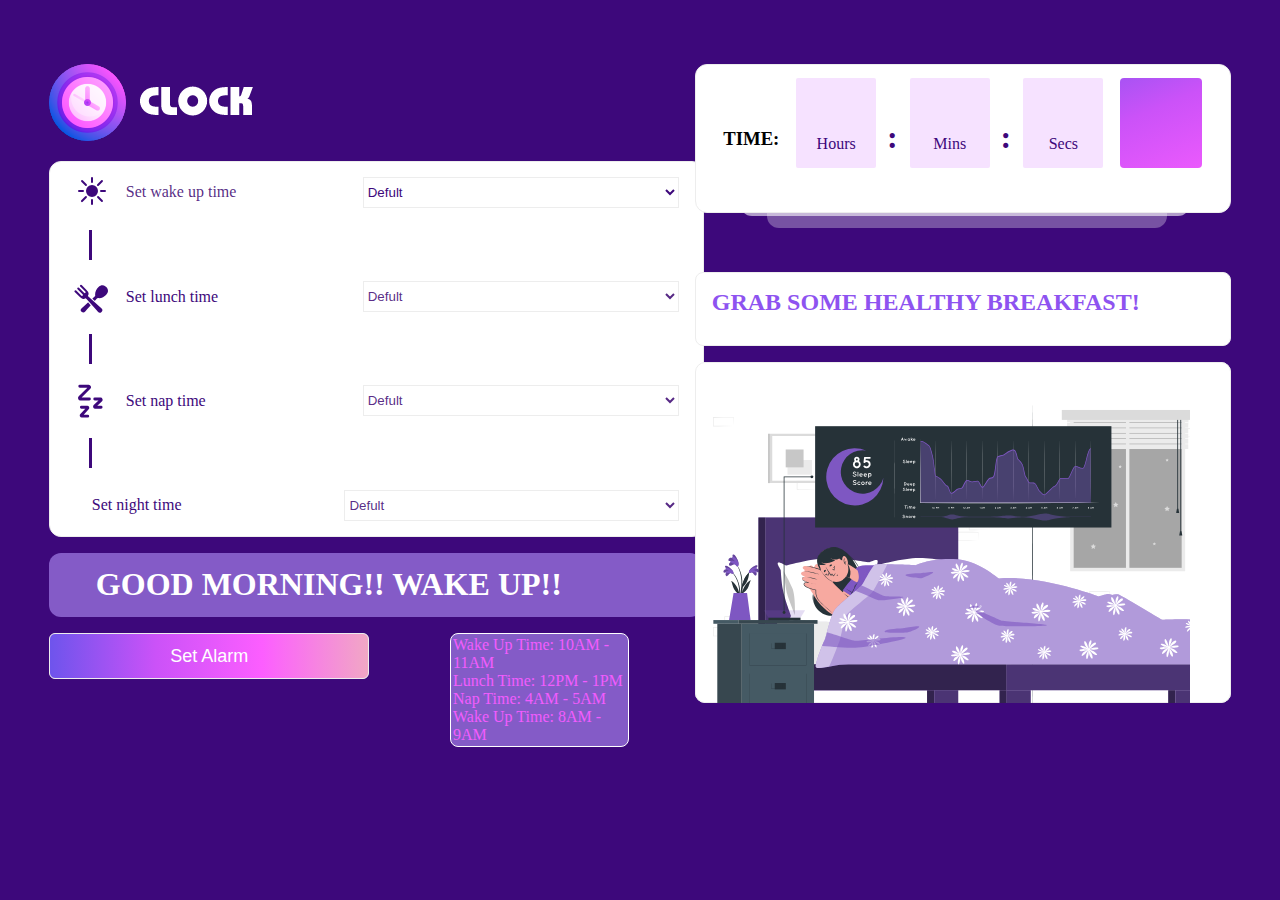
==== Reminde-Clock/index.html @ 421fb713 "first commit" ====
<!DOCTYPE html>
<html lang="en">
    
    <head>
        <meta charset="UTF-8">
        <meta http-equiv="X-UA-Compatible" content="IE=edge">
        <meta name="viewport" content="width=device-width, initial-scale=1.0">
        <title>Document</title>
        <link rel="stylesheet" href="./style.css">
    </head>
    <script src="https://kit.fontawesome.com/430b983362.js" crossorigin="anonymous"></script>

<body>
    <div class="container">
        <section class="timeset">
            <div class="clock">
                <img src="./img/clock_logo.png" alt="">
                <!-- <h1>CLOCK</h1> -->
            </div>
            <div class="firstgrid" id="leftgird">
                
                <div class="item" id="item1">
                    <img src="./img/wake_up.svg" alt="">
                    <p class="para1">Set wake up time</p>
                    <select name="wakeup" id="wake">
                        <option value="Defult">Defult</option>
                        <option value="01">01 AM - 02AM</option>
                        <option value="02">02 AM - 03AM</option>
                        <option value="03">03 AM - 04AM</option>
                        <option value="04">04 AM - 05AM</option>
                        <option value="05">05 AM - 06AM</option>
                        <option value="06">06 AM - 07AM</option>
                        <option value="07">07 AM - 08AM</option>
                        <option value="08">08 AM - 09AM</option>
                        <option value="09">09 AM - 10AM</option>
                        <option value="10">10 AM - 11AM</option>
                        <option value="11">11 AM - 12AM</option>
                        <option value="12">12 PM - 01PM</option>
                        <option value="13">01 PM - 02PM</option>
                        <option value="14">02 PM - 03PM</option>
                        <option value="15">03 PM - 04PM</option>
                        <option value="16">04 PM - 05PM</option>
                        <option value="17">05 PM - 06PM</option>
                        <option value="18">06 PM - 07PM</option>
                        <option value="19">07 PM - 08PM</option>
                        <option value="20">08 PM - 09PM</option>
                        <option value="21">09 PM - 10PM</option>
                        <option value="22">10 PM - 11PM</option>
                        <option value="23">11 PM - 12AM</option>
                        <option value="00">12 AM - 01AM</option>
                        <!-- <option value="10 AM - 11AM">10 AM - 11AM</option>
                        <option value="10 AM - 11AM">11 AM - 12AM</option> -->
                    </select>
                </div>
                <div class="bord"></div>
                <div class="item" id="item2">
                    <img src="./img/lunch_time.svg" alt="">
                    <p class="para2">Set lunch time</p>
                    <select name="lunch" id="lunch">
                        <option value="Defult">Defult</option>
                        <option value="01">01 AM - 02AM</option>
                        <option value="02">02 AM - 03AM</option>
                        <option value="03">03 AM - 04AM</option>
                        <option value="04">04 AM - 05AM</option>
                        <option value="05">05 AM - 06AM</option>
                        <option value="06">06 AM - 07AM</option>
                        <option value="07">07 AM - 08AM</option>
                        <option value="08">08 AM - 09AM</option>
                        <option value="09">09 AM - 10AM</option>
                        <option value="10">10 AM - 11AM</option>
                        <option value="11">11 AM - 12AM</option>
                        <option value="12">12 PM - 01PM</option>
                        <option value="13">01 PM - 02PM</option>
                        <option value="14">02 PM - 03PM</option>
                        <option value="15">03 PM - 04PM</option>
                        <option value="16">04 PM - 05PM</option>
                        <option value="17">05 PM - 06PM</option>
                        <option value="18">06 PM - 07PM</option>
                        <option value="19">07 PM - 08PM</option>
                        <option value="20">08 PM - 09PM</option>
                        <option value="21">09 PM - 10PM</option>
                        <option value="22">10 PM - 11PM</option>
                        <option value="23">11 PM - 12AM</option>
                        <option value="00">12 AM - 01AM</option>
                        <!-- <option value="">12PM - 1PM</option> -->
                    </select>
                </div>
                <div class="bord"></div>
                <div class="item" id="item3">
                    <img src="./img/nap_time.svg" alt="">
                    <p>Set nap time</p>
                    <select name="nap" id="nap">
                        <option value="Defult">Defult</option>
                        <option value="01">01 AM - 02AM</option>
                        <option value="02">02 AM - 03AM</option>
                        <option value="03">03 AM - 04AM</option>
                        <option value="04">04 AM - 05AM</option>
                        <option value="05">05 AM - 06AM</option>
                        <option value="06">06 AM - 07AM</option>
                        <option value="07">07 AM - 08AM</option>
                        <option value="08">08 AM - 09AM</option>
                        <option value="09">09 AM - 10AM</option>
                        <option value="10">10 AM - 11AM</option>
                        <option value="11">11 AM - 12AM</option>
                        <option value="12">12 PM - 01PM</option>
                        <option value="13">01 PM - 02PM</option>
                        <option value="14">02 PM - 03PM</option>
                        <option value="15">03 PM - 04PM</option>
                        <option value="16">04 PM - 05PM</option>
                        <option value="17">05 PM - 06PM</option>
                        <option value="18">06 PM - 07PM</option>
                        <option value="19">07 PM - 08PM</option>
                        <option value="20">08 PM - 09PM</option>
                        <option value="21">09 PM - 10PM</option>
                        <option value="22">10 PM - 11PM</option>
                        <option value="23">11 PM - 12AM</option>
                        <option value="00">12 AM - 01AM</option>
                        <!-- <option value="07">7PM - 8PM</option> -->
                    </select>
                </div>
                <div class="bord"></div>
                <div class="item" id="item4">
                    <img src="" alt=""><i class="fas fa-cloud-moon" id="moon"></i>
                    <p>Set night time</p>
                    <select name="night" id="night">
                        <option value="Defult">Defult</option>
                        <option value="01">01 AM - 02AM</option>
                        <option value="02">02 AM - 03AM</option>
                        <option value="03">03 AM - 04AM</option>
                        <option value="04">04 AM - 05AM</option>
                        <option value="05">05 AM - 06AM</option>
                        <option value="06">06 AM - 07AM</option>
                        <option value="07">07 AM - 08AM</option>
                        <option value="08">08 AM - 09AM</option>
                        <option value="09">09 AM - 10AM</option>
                        <option value="10">10 AM - 11AM</option>
                        <option value="11">11 AM - 12AM</option>
                        <option value="12">12 PM - 01PM</option>
                        <option value="13">01 PM - 02PM</option>
                        <option value="14">02 PM - 03PM</option>
                        <option value="15">03 PM - 04PM</option>
                        <option value="16">04 PM - 05PM</option>
                        <option value="17">05 PM - 06PM</option>
                        <option value="18">06 PM - 07PM</option>
                        <option value="19">07 PM - 08PM</option>
                        <option value="20">08 PM - 09PM</option>
                        <option value="21">09 PM - 10PM</option>
                        <option value="22">10 PM - 11PM</option>
                        <option value="23">11 PM - 12AM</option>
                        <option value="00">12 AM - 01AM</option>
                    </select>
                </div>
            </div>
            <div id="DownText">
                <h1 id="Greeting">GOOD MORNING!! WAKE UP!!</h1>
            </div>
            <div class="Alarm">
                <button id="btn" onmouseenter="changeAlarm()" onmouseleave="backAlarm()" onclick="clickMe()" >Set Alarm</button>
            </div>
            <div id="Scadule">
                <p>Wake Up Time: <span class="store"> 10AM - 11AM</span></p>
                <p>Lunch Time: <span class="store"> 12PM - 1PM</span></p>
                <p>Nap Time: <span class="store"> 4AM - 5AM</span></p>
                <p>Wake Up Time: <span class="store"> 8AM - 9AM</span></p>
            </div>
        </section>
        <div class="Secondgrid">
            <div class="time">
                <h3 class="ti">TIME:</h3>
                <div class="setTime">
                    <h3 id="myHours" class="medo"></h3>
                    <p class="medo">Hours</p>
                    <img src="./img/timeline.svg" alt="" class="backimg">
                </div>
                <h1 id="col">:</h1>
                <div class="setTime">
                    <h3 id="myMint" class="medo"></h3>
                    <p class="medo">Mins</p>
                    <img src="./img/timeline.svg" alt="" class="backimg">
                </div>
                <h1 id="col">:</h1>
                <div class="setTime">
                    <h3 id="mySecd" class="medo"></h3>
                    <p class="medo">Secs</p>
                    <img src="./img/timeline.svg" alt="" class="backimg">
                </div>
                <div class="setTime">
                    <h3 id="APM" class="medo"></h3>
                    <img src="./img/AM_svg.svg" alt="" class="backimgs">
                </div>
            </div>
            <div class="me1"></div>
            <div class="me2"></div>
            <div id="midText">
                <h2 id="change">GRAB SOME HEALTHY BREAKFAST!</h2>
            </div>
            <div id="ChangePhoto">
                <img src="./img/Group 5194.svg" alt="" id="myphoto">
            </div>
        </div>
    </div>
</body>
<script src="./script.js"></script>

</html>
---- Reminde-Clock/style.css ----
*{
    margin: 0;
    padding: 0;
}
body{
    background-color: #3D087B;
    margin: 5% 0%;
}
.container{
    display: flex;
    justify-content: space-evenly;
}
/* Left side grid */
.timeset{
    display: grid;
    grid-template-columns: repeat(5, auto);
    grid-gap: 1rem;
}
.clock{
    grid-area: 1/1/1/6;
}
#leftgird{
    grid-area: 2/1/5/6;
}
#DownText{
    grid-area: 5/1/6/6;
}
.Alarm{
    grid-area: 6/1/7/5;
}
#Scadule{
    grid-area: 6/5/7/8;
}
/* Mid Compex */
.firstgrid{
    width: 130%;
    padding: 2% 5%;
    display: flex;
    flex-direction: column;
    gap: 1rem;
    border-radius: 12px;
    background-color: #ffffff;
    border: 1px solid #ededed;
    /* display: grid; */
    /* grid-template-columns: repeat(4, auto); */
    /* grid-gap: 1rem; */
}
/* item1 */
#item1{
    width: 100%;
    display: flex;
    justify-content: space-evenly;
    align-items: center;
    /* justify-content: space-evenly; */
    /* position: relative;
    top: 0px;
    left: 0px;  */
    /* border-left: 2px solid purple; */
}
#item1 img{
    display: bolck;
    /* position: absolute;
    top: 0px;
    left: 0px; */
}
#item1 p{
    width: 60%;
    margin: 2% 3%;
    text-align: justify;
    color: #3d0873de;
    /* display: inline-block; */
    /* position: absolute;
    top: 0px;
    left: 60px; */
}
#wake{
    width: 80%;
    padding: 1% 0%;
    padding-right: 10%;
    background-color: #ffffff;
    border: 1px solid #ededed;
    color: #3D087B;

    /* text-align: left; */
    /* position: absolute;
    top: 0px;
    right: 0px; */
}

/* Item2 */
 #item2{
    width: 100%;
    display: flex;
    justify-content: space-evenly;
    align-items: center;
}

#item2 img{
    display: bolck;
    /* position: absolute;
    top: 0px;
    left: 0px; */
}
#item2 p{
    text-align: justify;
    width: 60%;
    margin: 2% 3%;
    color: #3D087B;
    /* position: absolute;
    top: 0px;
    left: 60px; */
}
#lunch{
    width: 80%;
    padding: 1% 0%;
    padding-right: 10%;
    background-color: #ffffff;
    border: 1px solid #ededed;
    color: #3d0873de;
    /* position: absolute;
    top: 0px;
    right: 0px; */
} 

/* Item3 */
 #item3{
    width: 100%;
    display: flex;
    justify-content: space-evenly;
    align-items: center;
}

#item3 img{
    display: bolck;
    /* position: absolute;
    top: 0px;
    left: 0px; */
}
#item3 p{
    text-align: justify;
    width: 60%;
    margin: 2% 3%;
    color: #3D087B;
    /* position: absolute;
    top: 0px;
    left: 60px; */
}
#nap{
    width: 80%;
    padding: 1% 0%;
    padding-right: 10%;
    background-color: #ffffff;
    border: 1px solid #ededed;
    color: #3d0873de;
    /* position: absolute;
    top: 0px;
    right: 0px; */
} 

#item4{
    width: 100%;
    display: flex;
    justify-content: space-evenly;
    align-items: center;
}
#img{
    display: block;
    
}
#item4 p{
    text-align: justify;
    width: 60%;
    margin: 2% 3%;
    color: #3D087B;
}
#night{
    width: 80%;
    padding: 1% 0%;
    padding-right: 10%;
    background-color: #ffffff;
    border: 1px solid #ededed;
    color: #3d0873de;
}

.boder{ 
    /* border-left: 2px solid red; */
 }

 /* Changing text */
 #DownText{
    box-sizing: border-box;
    width: 140%;
    color: #ffffff;
    /* border: 1px solid #ededed; */
    background-color: #845bc7;
    padding: 3% 10%;
    border-radius: 12px;
 }

 /* .Alarm{ */
     /* width: 100%; */
      /* box-sizing: border-box; */
     /* margin: 0px 3px; */
    /* }   */
 #btn{
    height: 40%;
    width: 25vw;
    font-size: 18px;
    padding: 1% 2%;
    color: #ffffff;
    border: 1px solid #ededed;
    border-radius: 6px;
    background-image: linear-gradient(to right,#6E54EC, #CB52F8, #FC5EFF, #F1A7C5);
 }
 #btn:hover{
    background-image: linear-gradient(to right,#F1A7C5, #FC5EFF , #CB52F8, #6E54EC,);
 }
#Scadule{
    box-sizing: border-box;
    width: 14vw;
    padding: 1% 1%;
    color: #F25CFE;
    background-color: #845bc7;
    border: 1px solid #ffffff;
    border-radius: 8px;
}
/* right side grid main  */

.Secondgrid{
    display: grid;
    grid-template-columns: repeat(4, auto);
    grid-gap: 1rem;
    position: relative;
    top: 0px;
    left: 0px;
}
.time{
    grid-area: 1/1/1/5;
}
.setTime{
    display: flex;
    flex-direction: column;
    align-items: center;
    color: #3D087B;
    /* font-size: 1.2rem; */
}
/* .time img{
    display: block;
    /* height: 25px; */
    /* width: 75px;
    z-index: 1px;
    position: relative;
    top: 0px;
    left: 5px; */

/* } */
#midText{
    grid-area: 3/1/4/5;
}
#ChangePhoto{
    grid-area: 4/1/7/5;
}

/* right working part */
.time{
    display: flex;
    justify-content: space-evenly;
    padding: 2% 2%;
    height: 14vh;
    align-items: center;
    border: 1px solid #ededed;
    background-color: #ffffff;
    border-radius: 12px;
    position: relative;
    top: 0px;
    left: 0px;
}
/* .time{
    font-size: 1.5rem;
} */
/* #time{
    font-size: 2.9rem;
    /* font-size: 3.1rem; */
    /* position: absolute;
    top: 25px;
    left: 154px;
    word-spacing: 7px;
    text-align: center;
    z-index: 2;
}  */
#midText{
    border: 1px solid #ededed;
    padding: 3% 3%;
    border-radius: 8px;
    background-color: #ffffff;
    color: #8E53F0;
}
/* blank box */
.me1{
    box-sizing: border-box;
    grid-area: 1/3/1/4;
    height: 50%;
    width: 450px;
    border-radius: 12px;
    padding: 2% 3%;
    margin: 3px;
    background-color: #ffffff;
    position: absolute;
    top: 68px;
    right: -100px;
    z-index: -1;
    opacity: 0.6;
}
.me2{
    box-sizing: border-box;
    grid-area: 1/3/1/4;
    height: 50%;
    width: 400px;
    border-radius: 12px;
    padding: 2% 3%;
    margin: 3px;
    background-color: #ffffff;
    position: absolute;
    top: 80px;
    right: -77px;
    z-index: -3;
    opacity: 0.3;
}

/* Border */
.bord{
    height: 30px;
    border-left: 3px solid #3D087B;;
    position: relative;
    top: 0px;
    left: 15px;
}
#moon{
    font-size: 25px;
    color: #3d087b;
}

/* #cl{
    display: block;
    height: 80px;
    width: 80px;
} */

.medo{
    position: relative;
    top: 50px;
    left: 0px;
    z-index: 2;
}
.setTime h3{
    font-size: 2.3rem;
    
}
.backimg{
    position: relative;
    bottom: 25px;
    z-index: 1;
}
.backimgs{
    position: relative;
    bottom: 16px;
    z-index: 1;
}
#col{
    position: relative;
    width: 0px;
    height: 18px;
    bottom: 11px;
    right: 6px;
    color: #3D087B;
}
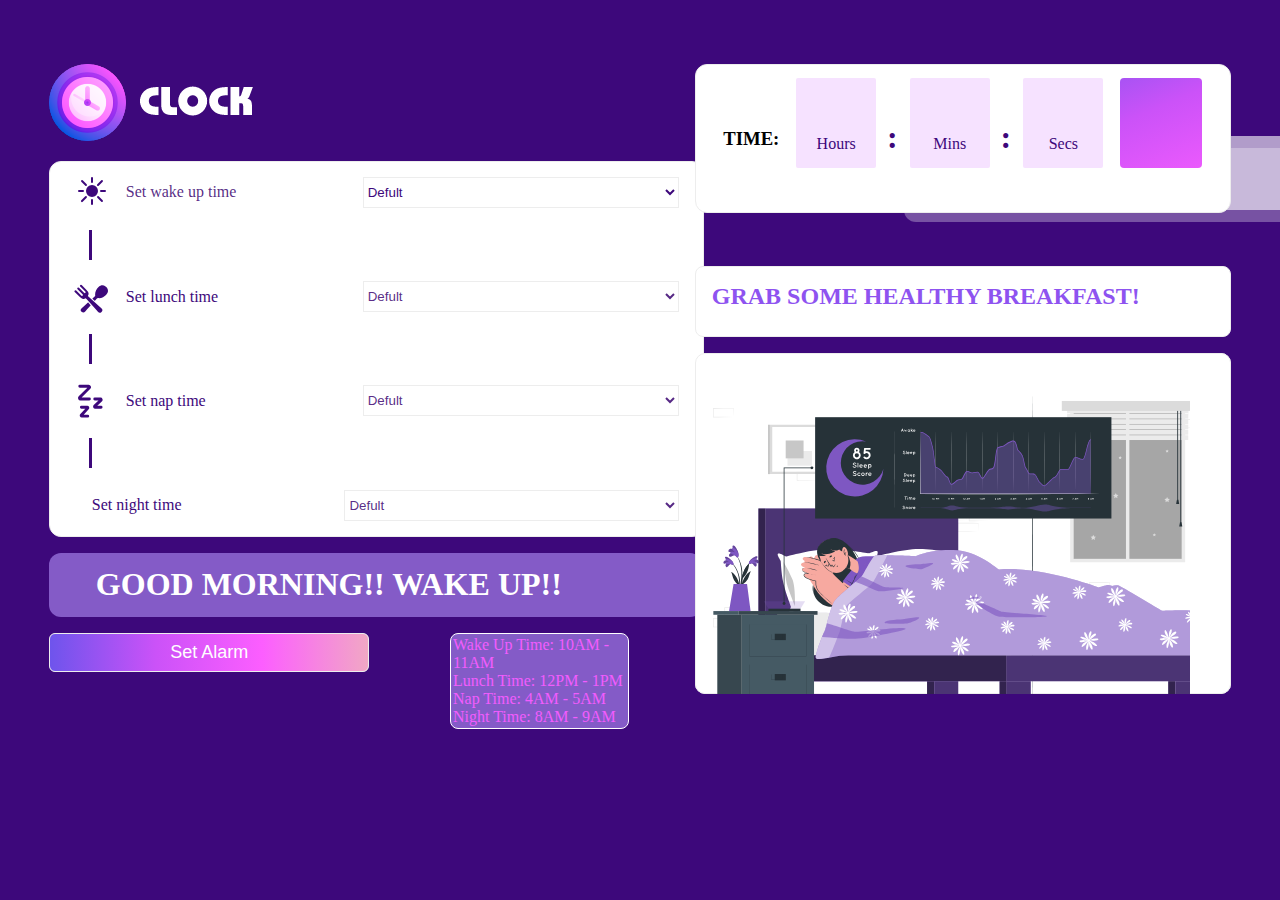
==== commit 135fdef0: "second commit" ====
--- a/Reminde-Clock/index.html
+++ b/Reminde-Clock/index.html
@@ -34,7 +34,7 @@
                         <option value="08">08 AM - 09AM</option>
                         <option value="09">09 AM - 10AM</option>
                         <option value="10">10 AM - 11AM</option>
-                        <option value="11">11 AM - 12AM</option>
+                        <option value="11">11 AM - 12PM</option>
                         <option value="12">12 PM - 01PM</option>
                         <option value="13">01 PM - 02PM</option>
                         <option value="14">02 PM - 03PM</option>
@@ -68,7 +68,7 @@
                         <option value="08">08 AM - 09AM</option>
                         <option value="09">09 AM - 10AM</option>
                         <option value="10">10 AM - 11AM</option>
-                        <option value="11">11 AM - 12AM</option>
+                        <option value="11">11 AM - 12PM</option>
                         <option value="12">12 PM - 01PM</option>
                         <option value="13">01 PM - 02PM</option>
                         <option value="14">02 PM - 03PM</option>
@@ -101,7 +101,7 @@
                         <option value="08">08 AM - 09AM</option>
                         <option value="09">09 AM - 10AM</option>
                         <option value="10">10 AM - 11AM</option>
-                        <option value="11">11 AM - 12AM</option>
+                        <option value="11">11 AM - 12PM</option>
                         <option value="12">12 PM - 01PM</option>
                         <option value="13">01 PM - 02PM</option>
                         <option value="14">02 PM - 03PM</option>
@@ -134,7 +134,7 @@
                         <option value="08">08 AM - 09AM</option>
                         <option value="09">09 AM - 10AM</option>
                         <option value="10">10 AM - 11AM</option>
-                        <option value="11">11 AM - 12AM</option>
+                        <option value="11">11 AM - 12PM</option>
                         <option value="12">12 PM - 01PM</option>
                         <option value="13">01 PM - 02PM</option>
                         <option value="14">02 PM - 03PM</option>
@@ -155,13 +155,13 @@
                 <h1 id="Greeting">GOOD MORNING!! WAKE UP!!</h1>
             </div>
             <div class="Alarm">
-                <button id="btn" onmouseenter="changeAlarm()" onmouseleave="backAlarm()" onclick="clickMe()" >Set Alarm</button>
+                <button id="btn" onclick="clickMe()", onmouseenter="changeAlarm()" , onmouseleave="backAlarm()"  >Set Alarm</button>
             </div>
             <div id="Scadule">
                 <p>Wake Up Time: <span class="store"> 10AM - 11AM</span></p>
                 <p>Lunch Time: <span class="store"> 12PM - 1PM</span></p>
                 <p>Nap Time: <span class="store"> 4AM - 5AM</span></p>
-                <p>Wake Up Time: <span class="store"> 8AM - 9AM</span></p>
+                <p>Night Time: <span class="store"> 8AM - 9AM</span></p>
             </div>
         </section>
         <div class="Secondgrid">
@@ -188,9 +188,10 @@
                     <h3 id="APM" class="medo"></h3>
                     <img src="./img/AM_svg.svg" alt="" class="backimgs">
                 </div>
-            </div>
-            <div class="me1"></div>
+                <div class="me1"></div>
             <div class="me2"></div>
+            </div>
+            
             <div id="midText">
                 <h2 id="change">GRAB SOME HEALTHY BREAKFAST!</h2>
             </div>
@@ -202,4 +203,4 @@
 </body>
 <script src="./script.js"></script>
 
-</html>+</html>
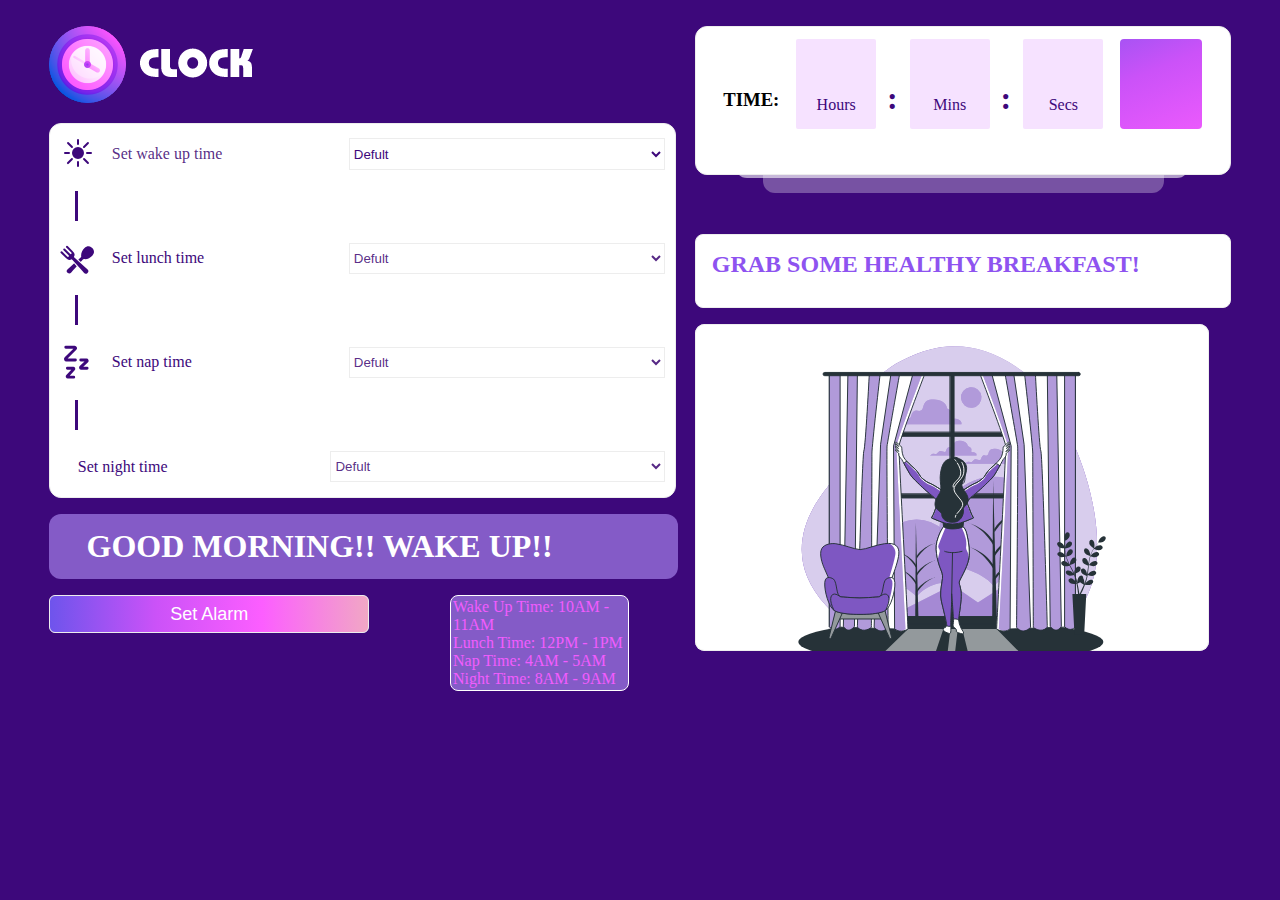
==== commit c0907113: "third commit" ====
--- a/Reminde-Clock/index.html
+++ b/Reminde-Clock/index.html
@@ -7,6 +7,7 @@
         <meta name="viewport" content="width=device-width, initial-scale=1.0">
         <title>Document</title>
         <link rel="stylesheet" href="./style.css">
+        <link rel="preconnect" href="https://fonts.gstatic.com" crossorigin>
     </head>
     <script src="https://kit.fontawesome.com/430b983362.js" crossorigin="anonymous"></script>
 
--- a/Reminde-Clock/style.css
+++ b/Reminde-Clock/style.css
@@ -1,40 +1,49 @@
-*{
+* {
     margin: 0;
     padding: 0;
 }
-body{
+
+body {
     background-color: #3D087B;
-    margin: 5% 0%;
-}
-.container{
+    margin: 2% 0%;
+}
+
+.container {
     display: flex;
     justify-content: space-evenly;
 }
+
 /* Left side grid */
-.timeset{
+.timeset {
     display: grid;
     grid-template-columns: repeat(5, auto);
     grid-gap: 1rem;
 }
-.clock{
+
+.clock {
     grid-area: 1/1/1/6;
 }
-#leftgird{
+
+#leftgird {
     grid-area: 2/1/5/6;
 }
-#DownText{
+
+#DownText {
     grid-area: 5/1/6/6;
 }
-.Alarm{
+
+.Alarm {
     grid-area: 6/1/7/5;
 }
-#Scadule{
+
+#Scadule {
     grid-area: 6/5/7/8;
 }
+
 /* Mid Compex */
-.firstgrid{
+.firstgrid {
     width: 130%;
-    padding: 2% 5%;
+    padding: 2% 2%;
     display: flex;
     flex-direction: column;
     gap: 1rem;
@@ -45,8 +54,9 @@
     /* grid-template-columns: repeat(4, auto); */
     /* grid-gap: 1rem; */
 }
+
 /* item1 */
-#item1{
+#item1 {
     width: 100%;
     display: flex;
     justify-content: space-evenly;
@@ -57,13 +67,15 @@
     left: 0px;  */
     /* border-left: 2px solid purple; */
 }
-#item1 img{
-    display: bolck;
+
+#item1 img {
+    display: block;
     /* position: absolute;
     top: 0px;
     left: 0px; */
 }
-#item1 p{
+
+#item1 p {
     width: 60%;
     margin: 2% 3%;
     text-align: justify;
@@ -73,7 +85,8 @@
     top: 0px;
     left: 60px; */
 }
-#wake{
+
+#wake {
     width: 80%;
     padding: 1% 0%;
     padding-right: 10%;
@@ -88,20 +101,21 @@
 }
 
 /* Item2 */
- #item2{
+#item2 {
     width: 100%;
     display: flex;
     justify-content: space-evenly;
     align-items: center;
 }
 
-#item2 img{
-    display: bolck;
+#item2 img {
+    display: block;
     /* position: absolute;
     top: 0px;
     left: 0px; */
 }
-#item2 p{
+
+#item2 p {
     text-align: justify;
     width: 60%;
     margin: 2% 3%;
@@ -110,7 +124,8 @@
     top: 0px;
     left: 60px; */
 }
-#lunch{
+
+#lunch {
     width: 80%;
     padding: 1% 0%;
     padding-right: 10%;
@@ -120,23 +135,24 @@
     /* position: absolute;
     top: 0px;
     right: 0px; */
-} 
+}
 
 /* Item3 */
- #item3{
+#item3 {
     width: 100%;
     display: flex;
     justify-content: space-evenly;
     align-items: center;
 }
 
-#item3 img{
-    display: bolck;
+#item3 img {
+    display: block;
     /* position: absolute;
     top: 0px;
     left: 0px; */
 }
-#item3 p{
+
+#item3 p {
     text-align: justify;
     width: 60%;
     margin: 2% 3%;
@@ -145,7 +161,8 @@
     top: 0px;
     left: 60px; */
 }
-#nap{
+
+#nap {
     width: 80%;
     padding: 1% 0%;
     padding-right: 10%;
@@ -155,25 +172,28 @@
     /* position: absolute;
     top: 0px;
     right: 0px; */
-} 
-
-#item4{
+}
+
+#item4 {
     width: 100%;
     display: flex;
     justify-content: space-evenly;
     align-items: center;
 }
-#img{
-    display: block;
-    
-}
-#item4 p{
+
+#img {
+    display: block;
+
+}
+
+#item4 p {
     text-align: justify;
     width: 60%;
     margin: 2% 3%;
     color: #3D087B;
 }
-#night{
+
+#night {
     width: 80%;
     padding: 1% 0%;
     padding-right: 10%;
@@ -182,27 +202,27 @@
     color: #3d0873de;
 }
 
-.boder{ 
-    /* border-left: 2px solid red; */
- }
-
- /* Changing text */
- #DownText{
+/* .boder{  */
+/* border-left: 2px solid red; */
+/* } */
+
+/* Changing text */
+#DownText {
     box-sizing: border-box;
-    width: 140%;
+    width: 135%;
     color: #ffffff;
     /* border: 1px solid #ededed; */
     background-color: #845bc7;
-    padding: 3% 10%;
+    padding: 3% 8%;
     border-radius: 12px;
- }
-
- /* .Alarm{ */
-     /* width: 100%; */
-      /* box-sizing: border-box; */
-     /* margin: 0px 3px; */
-    /* }   */
- #btn{
+}
+
+/* .Alarm{ */
+/* width: 100%; */
+/* box-sizing: border-box; */
+/* margin: 0px 3px; */
+/* }   */
+#btn {
     height: 40%;
     width: 25vw;
     font-size: 18px;
@@ -210,12 +230,14 @@
     color: #ffffff;
     border: 1px solid #ededed;
     border-radius: 6px;
-    background-image: linear-gradient(to right,#6E54EC, #CB52F8, #FC5EFF, #F1A7C5);
- }
- #btn:hover{
-    background-image: linear-gradient(to right,#F1A7C5, #FC5EFF , #CB52F8, #6E54EC,);
- }
-#Scadule{
+    background-image: linear-gradient(to right, #6E54EC, #CB52F8, #FC5EFF, #F1A7C5);
+}
+
+#btn:hover {
+    background-image: linear-gradient(to right, #F1A7C5, #FC5EFF, #CB52F8, #6E54EC, );
+}
+
+#Scadule {
     box-sizing: border-box;
     width: 14vw;
     padding: 1% 1%;
@@ -224,9 +246,10 @@
     border: 1px solid #ffffff;
     border-radius: 8px;
 }
+
 /* right side grid main  */
 
-.Secondgrid{
+.Secondgrid {
     display: grid;
     grid-template-columns: repeat(4, auto);
     grid-gap: 1rem;
@@ -234,35 +257,39 @@
     top: 0px;
     left: 0px;
 }
-.time{
+
+.time {
     grid-area: 1/1/1/5;
 }
-.setTime{
+
+.setTime {
     display: flex;
     flex-direction: column;
     align-items: center;
     color: #3D087B;
     /* font-size: 1.2rem; */
 }
+
 /* .time img{
     display: block;
     /* height: 25px; */
-    /* width: 75px;
+/* width: 75px;
     z-index: 1px;
     position: relative;
     top: 0px;
     left: 5px; */
 
 /* } */
-#midText{
+#midText {
     grid-area: 3/1/4/5;
 }
-#ChangePhoto{
+
+#ChangePhoto {
     grid-area: 4/1/7/5;
 }
 
 /* right working part */
-.time{
+.time {
     display: flex;
     justify-content: space-evenly;
     padding: 2% 2%;
@@ -275,67 +302,72 @@
     top: 0px;
     left: 0px;
 }
+
 /* .time{
     font-size: 1.5rem;
 } */
 /* #time{
     font-size: 2.9rem;
     /* font-size: 3.1rem; */
-    /* position: absolute;
+/* position: absolute;
     top: 25px;
     left: 154px;
     word-spacing: 7px;
     text-align: center;
     z-index: 2;
 }  */
-#midText{
+#midText {
     border: 1px solid #ededed;
     padding: 3% 3%;
     border-radius: 8px;
     background-color: #ffffff;
     color: #8E53F0;
 }
+
 /* blank box */
-.me1{
+.me1 {
     box-sizing: border-box;
     grid-area: 1/3/1/4;
     height: 50%;
-    width: 450px;
+    width: 85%;
     border-radius: 12px;
     padding: 2% 3%;
     margin: 3px;
     background-color: #ffffff;
     position: absolute;
-    top: 68px;
-    right: -100px;
+    top: 75px;
+    right: 38px;
     z-index: -1;
     opacity: 0.6;
 }
-.me2{
+
+.me2 {
     box-sizing: border-box;
     grid-area: 1/3/1/4;
     height: 50%;
-    width: 400px;
+    width: 75%;
     border-radius: 12px;
     padding: 2% 3%;
     margin: 3px;
     background-color: #ffffff;
     position: absolute;
-    top: 80px;
-    right: -77px;
+    top: 90px;
+    right: 63px;
     z-index: -3;
     opacity: 0.3;
 }
 
 /* Border */
-.bord{
+.bord {
     height: 30px;
-    border-left: 3px solid #3D087B;;
+    border-left: 3px solid #3D087B;
+    ;
     position: relative;
     top: 0px;
     left: 15px;
 }
-#moon{
+
+#moon {
     font-size: 25px;
     color: #3d087b;
 }
@@ -346,27 +378,31 @@
     width: 80px;
 } */
 
-.medo{
+.medo {
     position: relative;
     top: 50px;
     left: 0px;
     z-index: 2;
 }
-.setTime h3{
+
+.setTime h3 {
     font-size: 2.3rem;
-    
-}
-.backimg{
+
+}
+
+.backimg {
     position: relative;
     bottom: 25px;
     z-index: 1;
 }
-.backimgs{
+
+.backimgs {
     position: relative;
     bottom: 16px;
     z-index: 1;
 }
-#col{
+
+#col {
     position: relative;
     width: 0px;
     height: 18px;
@@ -375,3 +411,171 @@
     color: #3D087B;
 }
 
+#ChangePhoto img {
+    display: block;
+    width: 96%;
+}
+
+
+
+
+/* Media Querie */
+@media screen and (min-width: 320px) and (max-width: 720px) {
+    .container {
+        display: grid;
+        grid-template-rows: repeat(6, auto);
+        position: relative;
+        top: 0px;
+        left: 0px;
+        /* grid-template-columns: repeat(4, auto); */
+        /* display: flex; */
+        /* flex-direction: column; */
+        grid-gap: 2rem;
+    }
+
+    .clock {
+        position: absolute;
+        top: 10px;
+        left: 0px;
+        width: 100%;
+        /* grid-area: 1/1/1/5; */
+
+    }
+
+    .time {
+        /* grid-area: 2/1/2/5; */
+        position: absolute;
+        left: -15%;
+        width: 110%;
+    }
+
+    #midText {
+        /* grid-area: 3/1/3/5; */
+        position: absolute;
+        top: 225px;
+        left: -15%;
+        width: 104%;
+    }
+
+    .firstgrid {
+        /* grid-area: 4/1/6/5; */
+        /* z-index: 1; */
+        position: absolute;
+        top: 350px;
+        left: 0px;
+        width: 95%;
+    }
+
+    #DownText {
+        position: absolute;
+        top: 255px;
+        z-index: 1;
+        left: 0px;
+        width: 90%;
+    }
+
+    .Alarm {
+        position: absolute;
+        top: 335px;
+        left: 0px;
+    }
+
+    #Scadule {
+        position: absolute;
+        top: 335px;
+        right: 20px;
+        width: 40%;
+        z-index: 2;
+    }
+
+    #ChangePhoto img {
+        display: block;
+        position: relative;
+        top: 905px;
+        left: 0px;
+        width: 100%;
+    }
+
+}
+
+/* Tab View  */
+@media screen and (min-width: 720px) and (max-width: 900px) {
+    .container {
+        display: grid;
+        /* grid-template-columns: repeat(5, auto); */
+        /* grid-template-rows: repeat(6, auto); */
+        position: relative;
+        top: 0px;
+        left: 0px;
+        /* grid-template-columns: repeat(4, auto); */
+        /* display: flex; */
+        /* flex-direction: column; */
+        grid-gap: 2rem;
+    }
+
+    .clock {
+        position: absolute;
+        top: 10px;
+        right: 13%;
+        width: 100%;
+        /* grid-area: 1/1/1/5; */
+
+    }
+
+    .time {
+        /* grid-area: 2/1/2/5; */
+        position: absolute;
+        top: 90px;
+        left: 0px;
+        width: 100%;
+    }
+
+    #midText {
+        /* grid-area: 3/1/3/5; */
+        position: absolute;
+        top: 225px;
+        left: 0px;
+        width: 95%;
+    }
+
+    .firstgrid {
+        /* grid-area: 4/1/6/5; */
+        /* z-index: 1; */
+        position: absolute;
+        top: 409px;
+        right: 10%;
+        width: 100%;
+    }
+
+    #DownText {
+        position: absolute;
+        top: 855px;
+        z-index: 1;
+        right: 19%;
+        width: 97%;
+    }
+
+    .Alarm {
+        position: absolute;
+        top: 975px;
+        right: 50%;
+        width: 65%;
+    }
+
+    #Scadule {
+        position: absolute;
+        top: 945px;
+        right: 20px;
+        width: 40%;
+        z-index: 2;
+    }
+
+    #ChangePhoto img {
+        display: block;
+        position: relative;
+        top: 1000px;
+        right: 19%;
+        width: 140%;
+    }
+
+}
